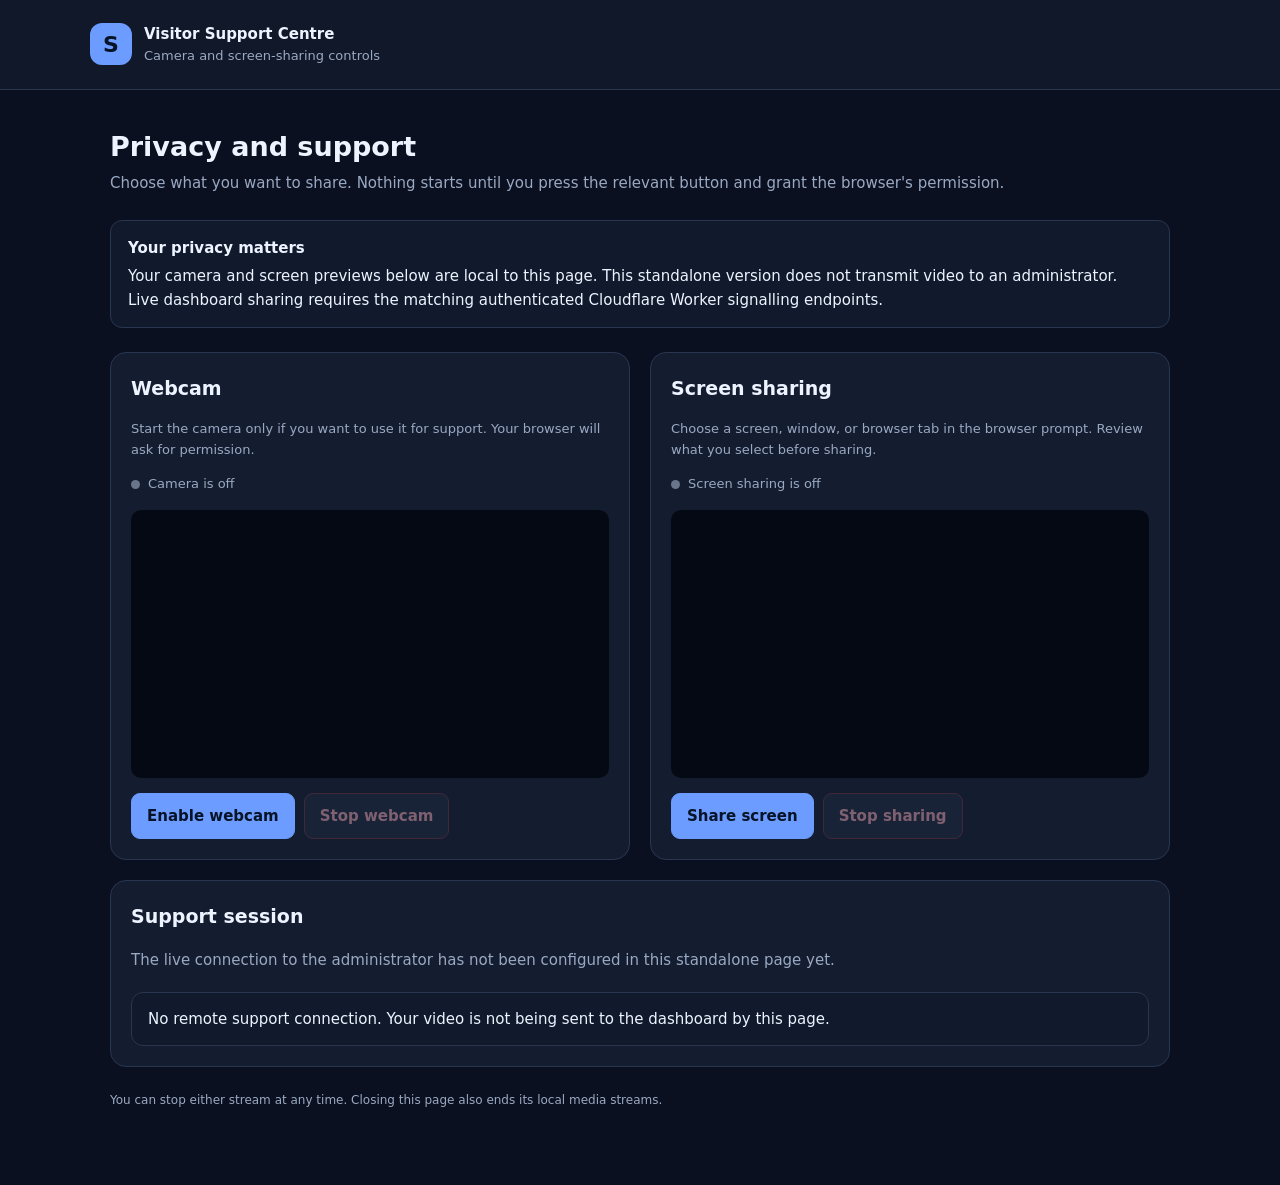
==== client.html @ 4397049b "add client" ====
<!DOCTYPE html>
<html lang="en">
<head>
  <meta charset="UTF-8">
  <meta name="viewport" content="width=device-width, initial-scale=1">
  <title>Visitor Support Centre</title>
  <style>
    :root {
      color-scheme: dark;
      --bg: #0b1020;
      --panel: #141c30;
      --border: #293650;
      --text: #edf3ff;
      --muted: #9aa9c2;
      --blue: #6c9cff;
      --green: #57d6a0;
      --red: #ff7185;
    }

    * { box-sizing: border-box; }

    body {
      margin: 0;
      min-height: 100vh;
      background: var(--bg);
      color: var(--text);
      font: 15px/1.6 system-ui, sans-serif;
    }

    header {
      padding: 22px max(20px, calc((100% - 1100px) / 2));
      border-bottom: 1px solid var(--border);
      background: #10182a;
    }

    .brand {
      display: flex;
      align-items: center;
      gap: 12px;
    }

    .logo {
      display: grid;
      place-items: center;
      width: 42px;
      height: 42px;
      border-radius: 12px;
      background: var(--blue);
      color: #071326;
      font-size: 22px;
      font-weight: 800;
    }

    h1, h2, p { margin-top: 0; }
    h1 { margin-bottom: 3px; font-size: 27px; }
    h2 { font-size: 19px; }
    .muted { color: var(--muted); }
    .small { font-size: 13px; }

    main {
      max-width: 1100px;
      margin: 35px auto;
      padding: 0 20px 40px;
    }

    .intro { margin-bottom: 25px; }

    .notice {
      padding: 15px 17px;
      margin: 18px 0 24px;
      border: 1px solid var(--border);
      border-radius: 12px;
      background: #111a2c;
    }

    .notice strong { display: block; margin-bottom: 4px; }

    .grid {
      display: grid;
      grid-template-columns: repeat(2, minmax(0, 1fr));
      gap: 20px;
    }

    .panel {
      min-width: 0;
      padding: 20px;
      border: 1px solid var(--border);
      border-radius: 16px;
      background: var(--panel);
    }

    video {
      display: block;
      width: 100%;
      aspect-ratio: 16 / 9;
      margin: 15px 0;
      border-radius: 10px;
      background: #050914;
      object-fit: contain;
    }

    .status {
      display: flex;
      align-items: center;
      gap: 8px;
      margin: 8px 0;
      color: var(--muted);
      font-size: 13px;
    }

    .dot {
      width: 9px;
      height: 9px;
      flex: 0 0 auto;
      border-radius: 50%;
      background: #68758b;
    }

    .dot.active { background: var(--green); }
    .dot.error { background: var(--red); }

    .buttons {
      display: flex;
      flex-wrap: wrap;
      gap: 9px;
      margin-top: 14px;
    }

    button {
      min-height: 42px;
      padding: 10px 15px;
      border: 1px solid var(--border);
      border-radius: 9px;
      background: #202c43;
      color: var(--text);
      font: inherit;
      font-weight: 650;
      cursor: pointer;
    }

    button.primary {
      border-color: var(--blue);
      background: var(--blue);
      color: #071326;
    }

    button.danger {
      border-color: #793746;
      color: #ffb4c0;
    }

    button:disabled {
      opacity: .45;
      cursor: not-allowed;
    }

    #supportStatus {
      margin-top: 20px;
      padding: 14px 16px;
      border: 1px solid var(--border);
      border-radius: 12px;
      background: #111a2c;
      overflow-wrap: anywhere;
    }

    footer {
      margin-top: 24px;
      color: var(--muted);
      font-size: 12px;
    }

    @media (max-width: 700px) {
      .grid { grid-template-columns: 1fr; }
      main { margin-top: 22px; }
    }
  </style>
</head>
<body>
  <header>
    <div class="brand">
      <div class="logo">S</div>
      <div>
        <strong>Visitor Support Centre</strong>
        <div class="muted small">Camera and screen-sharing controls</div>
      </div>
    </div>
  </header>

  <main>
    <section class="intro">
      <h1>Privacy and support</h1>
      <p class="muted">
        Choose what you want to share. Nothing starts until you press
        the relevant button and grant the browser's permission.
      </p>
    </section>

    <div class="notice">
      <strong>Your privacy matters</strong>
      Your camera and screen previews below are local to this page.
      This standalone version does not transmit video to an administrator.
      Live dashboard sharing requires the matching authenticated
      Cloudflare Worker signalling endpoints.
    </div>

    <div class="grid">
      <section class="panel">
        <h2>Webcam</h2>
        <p class="muted small">
          Start the camera only if you want to use it for support.
          Your browser will ask for permission.
        </p>

        <div class="status">
          <span id="cameraDot" class="dot"></span>
          <span id="cameraStatus">Camera is off</span>
        </div>

        <video id="cameraVideo" autoplay muted playsinline></video>

        <div class="buttons">
          <button id="startCamera" class="primary">Enable webcam</button>
          <button id="stopCamera" class="danger" disabled>Stop webcam</button>
        </div>
      </section>

      <section class="panel">
        <h2>Screen sharing</h2>
        <p class="muted small">
          Choose a screen, window, or browser tab in the browser prompt.
          Review what you select before sharing.
        </p>

        <div class="status">
          <span id="screenDot" class="dot"></span>
          <span id="screenStatus">Screen sharing is off</span>
        </div>

        <video id="screenVideo" autoplay muted playsinline></video>

        <div class="buttons">
          <button id="startScreen" class="primary">Share screen</button>
          <button id="stopScreen" class="danger" disabled>Stop sharing</button>
        </div>
      </section>
    </div>

    <section class="panel" style="margin-top:20px">
      <h2>Support session</h2>
      <p class="muted">
        The live connection to the administrator has not been configured
        in this standalone page yet.
      </p>
      <div id="supportStatus" role="status" aria-live="polite">
        No remote support connection. Your video is not being sent to
        the dashboard by this page.
      </div>
    </section>

    <footer>
      You can stop either stream at any time. Closing this page also
      ends its local media streams.
    </footer>
  </main>

  <script>
    "use strict";

    const cameraVideo = document.getElementById("cameraVideo");
    const screenVideo = document.getElementById("screenVideo");

    let cameraStream = null;
    let screenStream = null;

    function setStatus(type, message, active = false, error = false) {
      document.getElementById(type + "Status").textContent = message;

      const dot = document.getElementById(type + "Dot");
      dot.classList.toggle("active", active);
      dot.classList.toggle("error", error);
    }

    function stopStream(stream) {
      if (stream) {
        stream.getTracks().forEach(track => track.stop());
      }
    }

    async function startCamera() {
      if (!navigator.mediaDevices?.getUserMedia) {
        setStatus(
          "camera",
          "Camera access is unavailable. Use a supported browser over HTTPS.",
          false,
          true
        );
        return;
      }

      try {
        cameraStream = await navigator.mediaDevices.getUserMedia({
          video: true,
          audio: false
        });

        cameraVideo.srcObject = cameraStream;

        document.getElementById("startCamera").disabled = true;
        document.getElementById("stopCamera").disabled = false;

        setStatus("camera", "Webcam preview is active on this device.", true);
      } catch (error) {
        setStatus(
          "camera",
          error.name === "NotAllowedError"
            ? "Camera permission was denied."
            : "Could not start the camera: " + error.message,
          false,
          true
        );
      }
    }

    function stopCamera() {
      stopStream(cameraStream);
      cameraStream = null;
      cameraVideo.srcObject = null;

      document.getElementById("startCamera").disabled = false;
      document.getElementById("stopCamera").disabled = true;

      setStatus("camera", "Camera is off");
    }

    async function startScreen() {
      if (!navigator.mediaDevices?.getDisplayMedia) {
        setStatus(
          "screen",
          "Screen sharing is unavailable in this browser.",
          false,
          true
        );
        return;
      }

      try {
        screenStream = await navigator.mediaDevices.getDisplayMedia({
          video: true,
          audio: false
        });

        screenVideo.srcObject = screenStream;

        document.getElementById("startScreen").disabled = true;
        document.getElementById("stopScreen").disabled = false;

        setStatus("screen", "Screen preview is active on this device.", true);

        // Also handle the browser's built-in "Stop sharing" control.
        screenStream.getVideoTracks()[0].addEventListener(
          "ended",
          stopScreen,
          { once: true }
        );
      } catch (error) {
        setStatus(
          "screen",
          error.name === "NotAllowedError"
            ? "Screen sharing was cancelled or denied."
            : "Could not start screen sharing: " + error.message,
          false,
          true
        );
      }
    }

    function stopScreen() {
      stopStream(screenStream);
      screenStream = null;
      screenVideo.srcObject = null;

      document.getElementById("startScreen").disabled = false;
      document.getElementById("stopScreen").disabled = true;

      setStatus("screen", "Screen sharing is off");
    }

    document.getElementById("startCamera").addEventListener(
      "click", startCamera
    );
    document.getElementById("stopCamera").addEventListener(
      "click", stopCamera
    );
    document.getElementById("startScreen").addEventListener(
      "click", startScreen
    );
    document.getElementById("stopScreen").addEventListener(
      "click", stopScreen
    );

    window.addEventListener("pagehide", () => {
      stopStream(cameraStream);
      stopStream(screenStream);
    });
  </script>
</body>
</html>
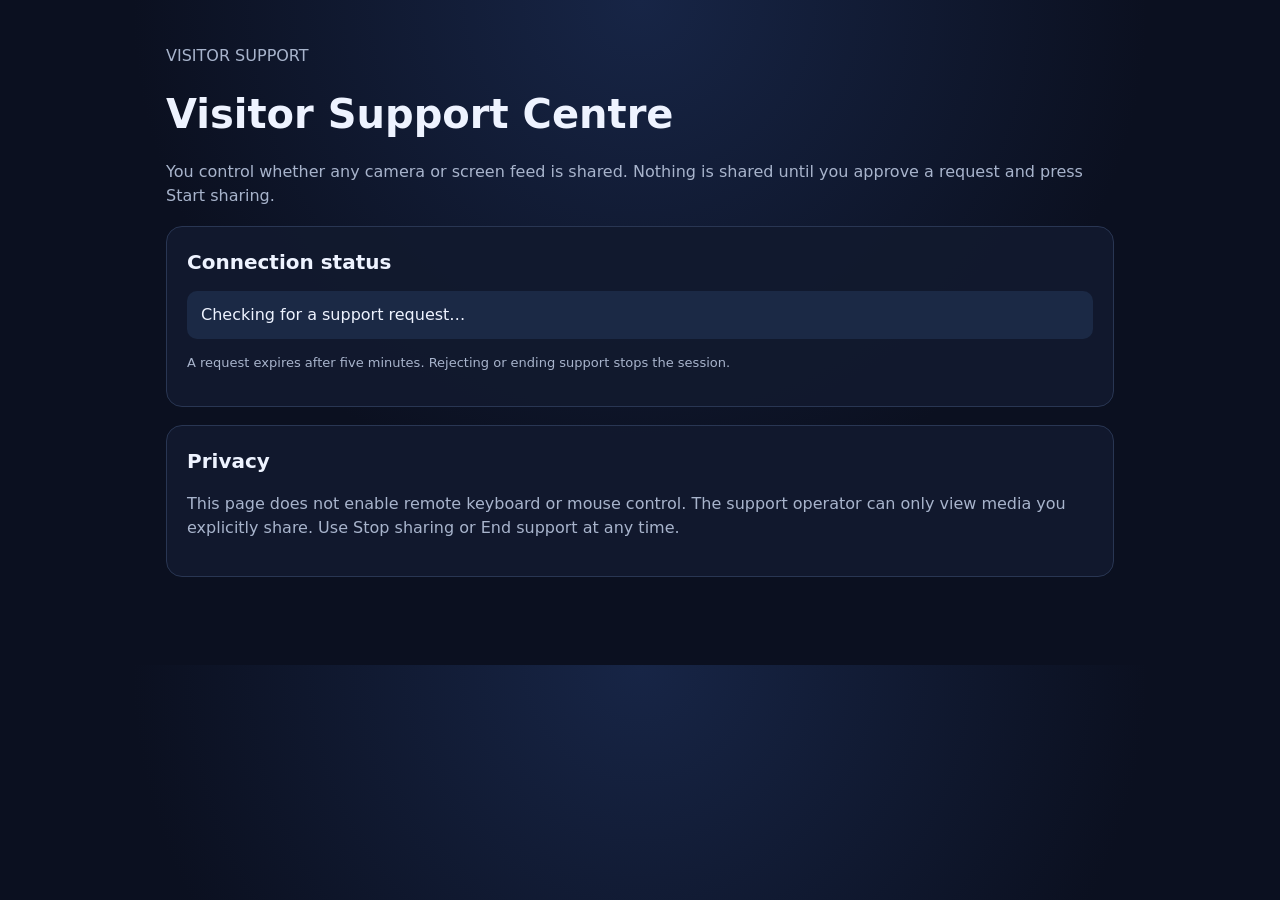
==== commit cec04bc9: "d" ====
--- a/client.html
+++ b/client.html
@@ -1,408 +1,672 @@
-
-<!DOCTYPE html>
+<!doctype html>
 <html lang="en">
 <head>
-  <meta charset="UTF-8">
-  <meta name="viewport" content="width=device-width, initial-scale=1">
-  <title>Visitor Support Centre</title>
-  <style>
-    :root {
-      color-scheme: dark;
-      --bg: #0b1020;
-      --panel: #141c30;
-      --border: #293650;
-      --text: #edf3ff;
-      --muted: #9aa9c2;
-      --blue: #6c9cff;
-      --green: #57d6a0;
-      --red: #ff7185;
-    }
-
-    * { box-sizing: border-box; }
-
-    body {
-      margin: 0;
-      min-height: 100vh;
-      background: var(--bg);
-      color: var(--text);
-      font: 15px/1.6 system-ui, sans-serif;
-    }
-
-    header {
-      padding: 22px max(20px, calc((100% - 1100px) / 2));
-      border-bottom: 1px solid var(--border);
-      background: #10182a;
-    }
-
-    .brand {
-      display: flex;
-      align-items: center;
-      gap: 12px;
-    }
-
-    .logo {
-      display: grid;
-      place-items: center;
-      width: 42px;
-      height: 42px;
-      border-radius: 12px;
-      background: var(--blue);
-      color: #071326;
-      font-size: 22px;
-      font-weight: 800;
-    }
-
-    h1, h2, p { margin-top: 0; }
-    h1 { margin-bottom: 3px; font-size: 27px; }
-    h2 { font-size: 19px; }
-    .muted { color: var(--muted); }
-    .small { font-size: 13px; }
-
-    main {
-      max-width: 1100px;
-      margin: 35px auto;
-      padding: 0 20px 40px;
-    }
-
-    .intro { margin-bottom: 25px; }
-
-    .notice {
-      padding: 15px 17px;
-      margin: 18px 0 24px;
-      border: 1px solid var(--border);
-      border-radius: 12px;
-      background: #111a2c;
-    }
-
-    .notice strong { display: block; margin-bottom: 4px; }
-
-    .grid {
-      display: grid;
-      grid-template-columns: repeat(2, minmax(0, 1fr));
-      gap: 20px;
-    }
-
-    .panel {
-      min-width: 0;
-      padding: 20px;
-      border: 1px solid var(--border);
-      border-radius: 16px;
-      background: var(--panel);
-    }
-
-    video {
-      display: block;
-      width: 100%;
-      aspect-ratio: 16 / 9;
-      margin: 15px 0;
-      border-radius: 10px;
-      background: #050914;
-      object-fit: contain;
-    }
-
-    .status {
-      display: flex;
-      align-items: center;
-      gap: 8px;
-      margin: 8px 0;
-      color: var(--muted);
-      font-size: 13px;
-    }
-
-    .dot {
-      width: 9px;
-      height: 9px;
-      flex: 0 0 auto;
-      border-radius: 50%;
-      background: #68758b;
-    }
-
-    .dot.active { background: var(--green); }
-    .dot.error { background: var(--red); }
-
-    .buttons {
-      display: flex;
-      flex-wrap: wrap;
-      gap: 9px;
-      margin-top: 14px;
-    }
-
-    button {
-      min-height: 42px;
-      padding: 10px 15px;
-      border: 1px solid var(--border);
-      border-radius: 9px;
-      background: #202c43;
-      color: var(--text);
-      font: inherit;
-      font-weight: 650;
-      cursor: pointer;
-    }
-
-    button.primary {
-      border-color: var(--blue);
-      background: var(--blue);
-      color: #071326;
-    }
-
-    button.danger {
-      border-color: #793746;
-      color: #ffb4c0;
-    }
-
-    button:disabled {
-      opacity: .45;
-      cursor: not-allowed;
-    }
-
-    #supportStatus {
-      margin-top: 20px;
-      padding: 14px 16px;
-      border: 1px solid var(--border);
-      border-radius: 12px;
-      background: #111a2c;
-      overflow-wrap: anywhere;
-    }
-
-    footer {
-      margin-top: 24px;
-      color: var(--muted);
-      font-size: 12px;
-    }
-
-    @media (max-width: 700px) {
-      .grid { grid-template-columns: 1fr; }
-      main { margin-top: 22px; }
-    }
-  </style>
+<meta charset="utf-8">
+<meta name="viewport" content="width=device-width,initial-scale=1">
+<title>Visitor Support Centre</title>
+<style>
+:root {
+  color-scheme: dark;
+  --bg: #0b1020;
+  --panel: #121a2e;
+  --line: #293653;
+  --text: #eef3ff;
+  --muted: #a8b4cc;
+  --blue: #5d8cff;
+  --red: #ff6878;
+  --green: #48d6a0;
+}
+* { box-sizing: border-box; }
+body {
+  margin: 0;
+  background: radial-gradient(circle at top, #172546, var(--bg) 55%);
+  color: var(--text);
+  font: 16px/1.5 system-ui, sans-serif;
+}
+.wrap { max-width: 980px; margin: auto; padding: 28px 16px 70px; }
+h1 { margin: 0 0 6px; font-size: clamp(27px, 5vw, 40px); }
+h2 { margin: 0 0 12px; font-size: 20px; }
+.muted { color: var(--muted); }
+.panel {
+  background: #121a2eeb;
+  border: 1px solid var(--line);
+  border-radius: 16px;
+  padding: 20px;
+  margin: 18px 0;
+}
+.status {
+  padding: 12px 14px;
+  border-radius: 10px;
+  background: #1b2945;
+  margin: 14px 0;
+}
+.row { display: flex; gap: 10px; flex-wrap: wrap; }
+.button {
+  border: 1px solid var(--line);
+  border-radius: 10px;
+  padding: 10px 14px;
+  background: #1b2945;
+  color: var(--text);
+  font-weight: 650;
+  cursor: pointer;
+}
+.primary {
+  background: var(--blue);
+  border-color: var(--blue);
+  color: #071126;
+}
+.danger { background: #49202d; border-color: #733344; }
+.button:disabled { opacity: .45; cursor: not-allowed; }
+.videos {
+  display: grid;
+  grid-template-columns: repeat(auto-fit, minmax(260px, 1fr));
+  gap: 14px;
+}
+.video-box { min-width: 0; }
+.video-box video {
+  width: 100%;
+  aspect-ratio: 16 / 9;
+  object-fit: contain;
+  background: #050812;
+  border: 1px solid var(--line);
+  border-radius: 10px;
+}
+.label { display: block; font-weight: 650; margin-bottom: 8px; }
+.fine { font-size: 13px; color: var(--muted); }
+[hidden] { display: none !important; }
+</style>
 </head>
 <body>
-  <header>
-    <div class="brand">
-      <div class="logo">S</div>
-      <div>
-        <strong>Visitor Support Centre</strong>
-        <div class="muted small">Camera and screen-sharing controls</div>
+<main class="wrap">
+  <p class="muted">VISITOR SUPPORT</p>
+  <h1>Visitor Support Centre</h1>
+  <p class="muted">
+    You control whether any camera or screen feed is shared.
+    Nothing is shared until you approve a request and press Start sharing.
+  </p>
+
+  <section class="panel">
+    <h2>Connection status</h2>
+    <div id="status" class="status" role="status">
+      Checking for a support request…
+    </div>
+
+    <div id="requestActions" class="row" hidden>
+      <button id="approve" class="button primary">
+        Approve support request
+      </button>
+      <button id="deny" class="button danger">
+        Reject request
+      </button>
+    </div>
+
+    <p class="fine">
+      A request expires after five minutes.
+      Rejecting or ending support stops the session.
+    </p>
+  </section>
+
+  <section id="mediaPanel" class="panel" hidden>
+    <h2>Choose what to share</h2>
+    <p class="muted">
+      The browser will ask separately for camera or screen access.
+      You can share either, both, or neither.
+    </p>
+
+    <div class="row">
+      <button id="cameraPreview" class="button">
+        Enable camera preview
+      </button>
+      <button id="screenPreview" class="button">
+        Choose screen to preview
+      </button>
+      <button id="startShare" class="button primary" disabled>
+        Start sharing selected media
+      </button>
+      <button id="stopShare" class="button danger" disabled>
+        Stop sharing
+      </button>
+      <button id="endSupport" class="button danger">
+        End support session
+      </button>
+    </div>
+
+    <div class="videos" style="margin-top:16px">
+      <div class="video-box">
+        <span class="label">Your camera preview</span>
+        <video id="cameraVideo" autoplay muted playsinline></video>
+      </div>
+      <div class="video-box">
+        <span class="label">Your screen preview</span>
+        <video id="screenVideo" autoplay muted playsinline></video>
       </div>
     </div>
-  </header>
-
-  <main>
-    <section class="intro">
-      <h1>Privacy and support</h1>
-      <p class="muted">
-        Choose what you want to share. Nothing starts until you press
-        the relevant button and grant the browser's permission.
-      </p>
-    </section>
-
-    <div class="notice">
-      <strong>Your privacy matters</strong>
-      Your camera and screen previews below are local to this page.
-      This standalone version does not transmit video to an administrator.
-      Live dashboard sharing requires the matching authenticated
-      Cloudflare Worker signalling endpoints.
-    </div>
-
-    <div class="grid">
-      <section class="panel">
-        <h2>Webcam</h2>
-        <p class="muted small">
-          Start the camera only if you want to use it for support.
-          Your browser will ask for permission.
-        </p>
-
-        <div class="status">
-          <span id="cameraDot" class="dot"></span>
-          <span id="cameraStatus">Camera is off</span>
-        </div>
-
-        <video id="cameraVideo" autoplay muted playsinline></video>
-
-        <div class="buttons">
-          <button id="startCamera" class="primary">Enable webcam</button>
-          <button id="stopCamera" class="danger" disabled>Stop webcam</button>
-        </div>
-      </section>
-
-      <section class="panel">
-        <h2>Screen sharing</h2>
-        <p class="muted small">
-          Choose a screen, window, or browser tab in the browser prompt.
-          Review what you select before sharing.
-        </p>
-
-        <div class="status">
-          <span id="screenDot" class="dot"></span>
-          <span id="screenStatus">Screen sharing is off</span>
-        </div>
-
-        <video id="screenVideo" autoplay muted playsinline></video>
-
-        <div class="buttons">
-          <button id="startScreen" class="primary">Share screen</button>
-          <button id="stopScreen" class="danger" disabled>Stop sharing</button>
-        </div>
-      </section>
-    </div>
-
-    <section class="panel" style="margin-top:20px">
-      <h2>Support session</h2>
-      <p class="muted">
-        The live connection to the administrator has not been configured
-        in this standalone page yet.
-      </p>
-      <div id="supportStatus" role="status" aria-live="polite">
-        No remote support connection. Your video is not being sent to
-        the dashboard by this page.
-      </div>
-    </section>
-
-    <footer>
-      You can stop either stream at any time. Closing this page also
-      ends its local media streams.
-    </footer>
-  </main>
-
-  <script>
-    "use strict";
-
-    const cameraVideo = document.getElementById("cameraVideo");
-    const screenVideo = document.getElementById("screenVideo");
-
-    let cameraStream = null;
-    let screenStream = null;
-
-    function setStatus(type, message, active = false, error = false) {
-      document.getElementById(type + "Status").textContent = message;
-
-      const dot = document.getElementById(type + "Dot");
-      dot.classList.toggle("active", active);
-      dot.classList.toggle("error", error);
-    }
-
-    function stopStream(stream) {
-      if (stream) {
-        stream.getTracks().forEach(track => track.stop());
-      }
-    }
-
-    async function startCamera() {
-      if (!navigator.mediaDevices?.getUserMedia) {
-        setStatus(
-          "camera",
-          "Camera access is unavailable. Use a supported browser over HTTPS.",
-          false,
-          true
+
+    <p class="fine">
+      Screen sharing is limited to the screen, window, or tab you choose
+      in the browser picker. The support page does not record or save video.
+    </p>
+  </section>
+
+  <section class="panel">
+    <h2>Privacy</h2>
+    <p class="muted">
+      This page does not enable remote keyboard or mouse control.
+      The support operator can only view media you explicitly share.
+      Use Stop sharing or End support at any time.
+    </p>
+  </section>
+</main>
+
+<script>
+(() => {
+  'use strict';
+
+  const API = 'https://testing.mrguy987.workers.dev';
+  const SESSION_KEY = 'visitor_dashboard_session';
+  const SUPPORT_KEY = 'visitor_support_active_v1';
+
+  const ICE_SERVERS = [
+    { urls: 'stun:stun.l.google.com:19302' }
+  ];
+
+  const $ = id => document.getElementById(id);
+
+  let sessionId = sessionStorage.getItem(SESSION_KEY) || '';
+  let supportId = '';
+  let token = '';
+  let statusTimer = null;
+  let signalTimer = null;
+  let signalSeen = new Set();
+  let approved = false;
+  let sharing = false;
+
+  let cameraStream = null;
+  let screenStream = null;
+  let pcs = {};
+
+  function status(message) {
+    $('status').textContent = message;
+  }
+
+  function authHeaders() {
+    return {
+      'Content-Type': 'application/json',
+      'Authorization': 'Bearer ' + token
+    };
+  }
+
+  async function api(path, options = {}) {
+    const response = await fetch(API + path, options);
+
+    let data = {};
+
+    try {
+      data = await response.json();
+    } catch {}
+
+    if (!response.ok || data.ok === false) {
+      throw new Error(
+        data.error || ('Request failed (' + response.status + ')')
+      );
+    }
+
+    return data;
+  }
+
+  function stored() {
+    try {
+      return JSON.parse(
+        sessionStorage.getItem(SUPPORT_KEY) || '{}'
+      );
+    } catch {
+      return {};
+    }
+  }
+
+  function save() {
+    sessionStorage.setItem(
+      SUPPORT_KEY,
+      JSON.stringify({ supportId, token })
+    );
+  }
+
+  function showMedia() {
+    $('mediaPanel').hidden = !approved;
+  }
+
+  async function pollPending() {
+    if (!sessionId) {
+      status(
+        'No tracked visitor session was found in this tab. ' +
+        'Open this page in the same tab as the website where you ' +
+        'accepted tracking, then reload.'
+      );
+      return;
+    }
+
+    try {
+      if (supportId && token) {
+        const d = await api(
+          '/api/support/status?id=' +
+          encodeURIComponent(supportId),
+          { headers: authHeaders() }
         );
+
+        const s = d.support.status;
+
+        if (s === 'approved' || s === 'connected') {
+          approved = true;
+          showMedia();
+
+          status(
+            s === 'connected'
+              ? 'Support is connected. Start sharing only when ready.'
+              : 'Request approved. Choose media below, then press Start sharing.'
+          );
+
+          startSignalPolling();
+        } else if (s === 'denied') {
+          status('You rejected the support request.');
+          clearSupport();
+        } else if (s === 'ended') {
+          status('Support session ended or expired.');
+          stopAllMedia();
+          clearSupport();
+        } else {
+          status('Support request is waiting for your decision.');
+        }
+
         return;
       }
 
+      const d = await api(
+        '/api/support/pending?sessionId=' +
+        encodeURIComponent(sessionId)
+      );
+
+      if (d.requestPending && d.visitorToken) {
+        supportId = d.supportId;
+        token = d.visitorToken;
+        save();
+
+        $('requestActions').hidden = false;
+
+        status(
+          'A support operator is requesting a session. ' +
+          'Approve or reject it below.'
+        );
+      } else if (!d.requestPending) {
+        $('requestActions').hidden = true;
+
+        status(
+          'No support request is waiting. ' +
+          'This page will keep checking while it is open.'
+        );
+      } else {
+        status(
+          'A support request has already been claimed in another ' +
+          'open page. Keep using that page to respond.'
+        );
+      }
+    } catch (e) {
+      status('Connection error: ' + e.message);
+    }
+  }
+
+  async function decision(value) {
+    try {
+      await api('/api/support/decision', {
+        method: 'POST',
+        headers: authHeaders(),
+        body: JSON.stringify({
+          supportId,
+          decision: value
+        })
+      });
+
+      $('requestActions').hidden = true;
+
+      if (value === 'approved') {
+        approved = true;
+        showMedia();
+
+        status(
+          'Approved. Choose preview options below, ' +
+          'then explicitly start sharing.'
+        );
+
+        startSignalPolling();
+      } else {
+        status('Support request rejected.');
+        clearSupport();
+      }
+    } catch (e) {
+      status('Could not update request: ' + e.message);
+    }
+  }
+
+  async function sendSignal(type, payload) {
+    await api('/api/support/signal', {
+      method: 'POST',
+      headers: authHeaders(),
+      body: JSON.stringify({
+        supportId,
+        signalType: type,
+        payload
+      })
+    });
+  }
+
+  function pcFor(media) {
+    if (pcs[media]) return pcs[media];
+
+    const pc = new RTCPeerConnection({
+      iceServers: ICE_SERVERS
+    });
+
+    pcs[media] = pc;
+
+    pc.onicecandidate = e => {
+      if (e.candidate) {
+        sendSignal('ice-candidate', {
+          media,
+          candidate: e.candidate.toJSON()
+        }).catch(err => {
+          status('Signalling error: ' + err.message);
+        });
+      }
+    };
+
+    pc.onconnectionstatechange = () => {
+      if (pc.connectionState === 'connected') {
+        status(
+          'Support is connected. You can stop sharing ' +
+          'or end support at any time.'
+        );
+      }
+
+      if (
+        ['failed', 'disconnected'].includes(pc.connectionState)
+      ) {
+        status(
+          'Connection interrupted. You can stop sharing or try again.'
+        );
+      }
+    };
+
+    return pc;
+  }
+
+  async function startSharing() {
+    if (!approved) return;
+
+    const selected = [];
+
+    if (cameraStream) {
+      selected.push(['camera', cameraStream]);
+    }
+
+    if (screenStream) {
+      selected.push(['screen', screenStream]);
+    }
+
+    if (!selected.length) {
+      status('Enable the camera preview or choose a screen first.');
+      return;
+    }
+
+    try {
+      sharing = true;
+      $('startShare').disabled = true;
+      $('stopShare').disabled = false;
+
+      for (const [media, stream] of selected) {
+        const pc = pcFor(media);
+
+        for (const track of stream.getTracks()) {
+          pc.addTrack(track, stream);
+        }
+
+        const offer = await pc.createOffer();
+
+        await pc.setLocalDescription(offer);
+
+        await sendSignal('offer', {
+          media,
+          description: pc.localDescription.toJSON()
+        });
+      }
+
+      status(
+        'Sharing selected media with the approved support session.'
+      );
+    } catch (e) {
+      status('Could not start sharing: ' + e.message);
+
+      sharing = false;
+      $('startShare').disabled = false;
+      $('stopShare').disabled = true;
+    }
+  }
+
+  async function processSignals() {
+    if (!supportId || !token || !approved) return;
+
+    try {
+      const d = await api(
+        '/api/support/signals?id=' +
+        encodeURIComponent(supportId),
+        { headers: authHeaders() }
+      );
+
+      for (const s of d.signals || []) {
+        if (signalSeen.has(s.id)) continue;
+
+        signalSeen.add(s.id);
+
+        if (s.sender !== 'admin') continue;
+
+        const p = s.payload || {};
+        const media = p.media;
+
+        if (!['camera', 'screen'].includes(media)) continue;
+
+        const pc = pcFor(media);
+
+        if (s.signalType === 'answer' && p.description) {
+          if (!pc.currentRemoteDescription) {
+            await pc.setRemoteDescription(p.description);
+          }
+        }
+
+        if (s.signalType === 'ice-candidate' && p.candidate) {
+          try {
+            await pc.addIceCandidate(p.candidate);
+          } catch {
+            // A candidate may arrive before the answer is applied.
+          }
+        }
+      }
+    } catch (e) {
+      status('Signalling error: ' + e.message);
+    }
+  }
+
+  function startSignalPolling() {
+    if (signalTimer) return;
+
+    signalTimer = setInterval(processSignals, 1000);
+    processSignals();
+  }
+
+  function stopStream(stream) {
+    if (stream) {
+      for (const track of stream.getTracks()) {
+        track.stop();
+      }
+    }
+  }
+
+  function stopAllMedia() {
+    stopStream(cameraStream);
+    stopStream(screenStream);
+
+    cameraStream = null;
+    screenStream = null;
+
+    $('cameraVideo').srcObject = null;
+    $('screenVideo').srcObject = null;
+
+    for (const pc of Object.values(pcs)) {
       try {
-        cameraStream = await navigator.mediaDevices.getUserMedia({
-          video: true,
-          audio: false
+        pc.close();
+      } catch {}
+    }
+
+    pcs = {};
+    sharing = false;
+
+    $('startShare').disabled = true;
+    $('stopShare').disabled = true;
+  }
+
+  async function stopSharing() {
+    stopAllMedia();
+
+    status(
+      'Media sharing stopped. The approved support session remains ' +
+      'open until you end it or it expires.'
+    );
+  }
+
+  async function endSupport() {
+    try {
+      if (supportId && token) {
+        await api('/api/support/end', {
+          method: 'POST',
+          headers: authHeaders(),
+          body: JSON.stringify({ supportId })
         });
-
-        cameraVideo.srcObject = cameraStream;
-
-        document.getElementById("startCamera").disabled = true;
-        document.getElementById("stopCamera").disabled = false;
-
-        setStatus("camera", "Webcam preview is active on this device.", true);
-      } catch (error) {
-        setStatus(
-          "camera",
-          error.name === "NotAllowedError"
-            ? "Camera permission was denied."
-            : "Could not start the camera: " + error.message,
-          false,
-          true
-        );
-      }
-    }
-
-    function stopCamera() {
+      }
+    } catch {}
+
+    stopAllMedia();
+    clearSupport();
+    approved = false;
+    showMedia();
+
+    status('Support session ended.');
+  }
+
+  function clearSupport() {
+    supportId = '';
+    token = '';
+    approved = false;
+    sharing = false;
+
+    signalSeen.clear();
+
+    sessionStorage.removeItem(SUPPORT_KEY);
+
+    $('requestActions').hidden = true;
+    showMedia();
+
+    if (signalTimer) clearInterval(signalTimer);
+
+    signalTimer = null;
+
+    stopAllMedia();
+  }
+
+  $('approve').addEventListener('click', () => {
+    decision('approved');
+  });
+
+  $('deny').addEventListener('click', () => {
+    decision('denied');
+  });
+
+  $('cameraPreview').addEventListener('click', async () => {
+    try {
       stopStream(cameraStream);
-      cameraStream = null;
-      cameraVideo.srcObject = null;
-
-      document.getElementById("startCamera").disabled = false;
-      document.getElementById("stopCamera").disabled = true;
-
-      setStatus("camera", "Camera is off");
-    }
-
-    async function startScreen() {
-      if (!navigator.mediaDevices?.getDisplayMedia) {
-        setStatus(
-          "screen",
-          "Screen sharing is unavailable in this browser.",
-          false,
-          true
-        );
-        return;
-      }
-
-      try {
-        screenStream = await navigator.mediaDevices.getDisplayMedia({
-          video: true,
-          audio: false
+
+      cameraStream = await navigator.mediaDevices.getUserMedia({
+        video: true,
+        audio: false
+      });
+
+      $('cameraVideo').srcObject = cameraStream;
+      $('startShare').disabled = false;
+
+      status(
+        'Camera preview is local. Press Start sharing to send it ' +
+        'to the support operator.'
+      );
+    } catch (e) {
+      status('Camera permission was not granted: ' + e.message);
+    }
+  });
+
+  $('screenPreview').addEventListener('click', async () => {
+    try {
+      stopStream(screenStream);
+
+      screenStream = await navigator.mediaDevices.getDisplayMedia({
+        video: true,
+        audio: false
+      });
+
+      $('screenVideo').srcObject = screenStream;
+
+      for (const track of screenStream.getTracks()) {
+        track.addEventListener('ended', () => {
+          screenStream = null;
+          $('screenVideo').srcObject = null;
+
+          if (!cameraStream) {
+            $('startShare').disabled = true;
+          }
         });
-
-        screenVideo.srcObject = screenStream;
-
-        document.getElementById("startScreen").disabled = true;
-        document.getElementById("stopScreen").disabled = false;
-
-        setStatus("screen", "Screen preview is active on this device.", true);
-
-        // Also handle the browser's built-in "Stop sharing" control.
-        screenStream.getVideoTracks()[0].addEventListener(
-          "ended",
-          stopScreen,
-          { once: true }
-        );
-      } catch (error) {
-        setStatus(
-          "screen",
-          error.name === "NotAllowedError"
-            ? "Screen sharing was cancelled or denied."
-            : "Could not start screen sharing: " + error.message,
-          false,
-          true
-        );
-      }
-    }
-
-    function stopScreen() {
-      stopStream(screenStream);
-      screenStream = null;
-      screenVideo.srcObject = null;
-
-      document.getElementById("startScreen").disabled = false;
-      document.getElementById("stopScreen").disabled = true;
-
-      setStatus("screen", "Screen sharing is off");
-    }
-
-    document.getElementById("startCamera").addEventListener(
-      "click", startCamera
-    );
-    document.getElementById("stopCamera").addEventListener(
-      "click", stopCamera
-    );
-    document.getElementById("startScreen").addEventListener(
-      "click", startScreen
-    );
-    document.getElementById("stopScreen").addEventListener(
-      "click", stopScreen
-    );
-
-    window.addEventListener("pagehide", () => {
-      stopStream(cameraStream);
-      stopStream(screenStream);
-    });
-  </script>
+      }
+
+      $('startShare').disabled = false;
+
+      status(
+        'Screen preview is local. Press Start sharing to send it ' +
+        'to the support operator.'
+      );
+    } catch (e) {
+      status(
+        'Screen sharing was cancelled or denied: ' + e.message
+      );
+    }
+  });
+
+  $('startShare').addEventListener('click', startSharing);
+  $('stopShare').addEventListener('click', stopSharing);
+  $('endSupport').addEventListener('click', endSupport);
+
+  const saved = stored();
+
+  if (saved.supportId && saved.token) {
+    supportId = saved.supportId;
+    token = saved.token;
+  }
+
+  pollPending();
+
+  statusTimer = setInterval(()d => {
+    pollPending();
+  }, 2000);
+
+  window.addEventListener('beforeunload', () => {
+    if (statusTimer) clearInterval(statusTimer);
+    if (signalTimer) clearInterval(signalTimer);
+
+    stopAllMedia();
+  });
+})();
+</script>
 </body>
-</html>
+</html>
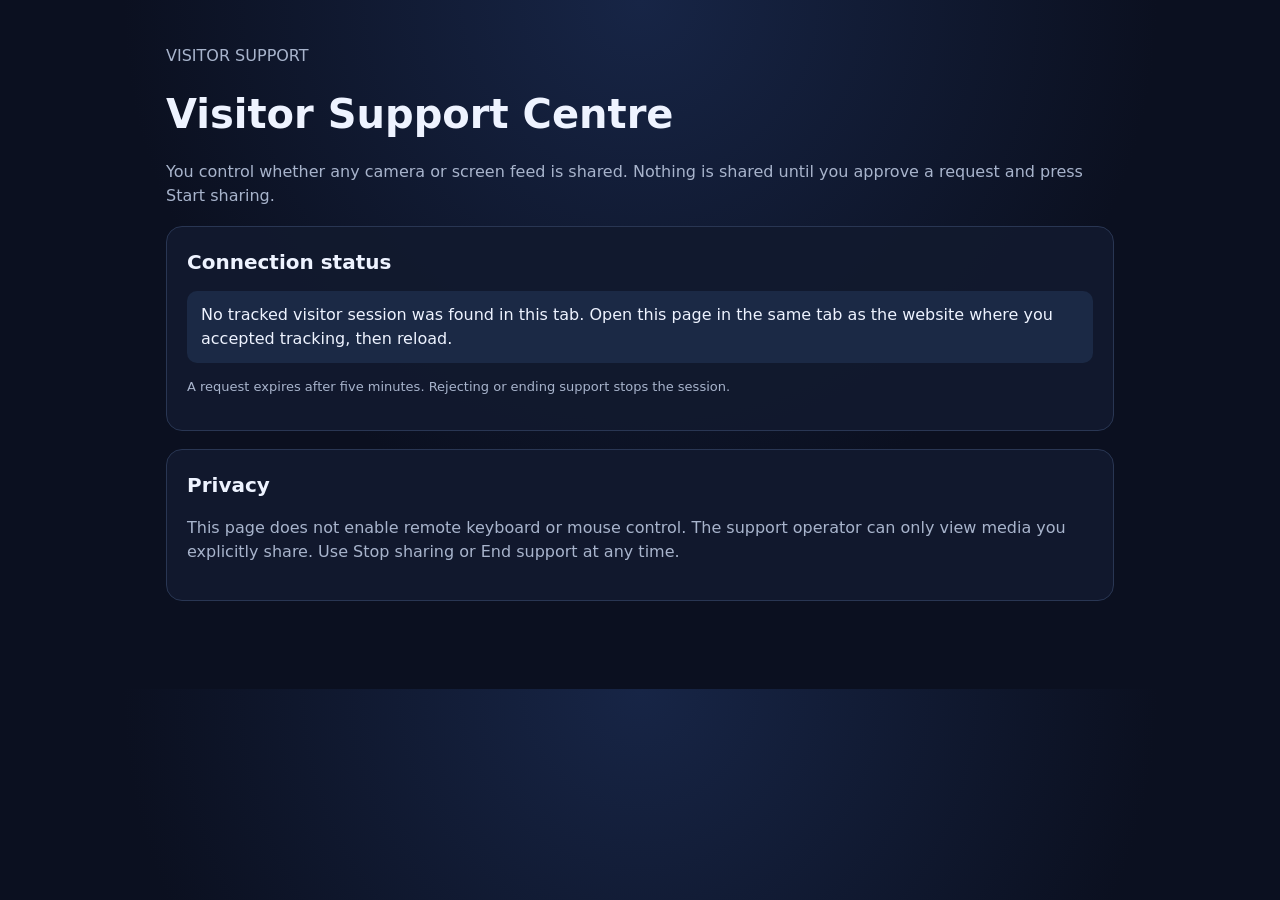
==== commit 7a27ef37: "fix" ====
--- a/client.html
+++ b/client.html
@@ -656,7 +656,7 @@
 
   pollPending();
 
-  statusTimer = setInterval(()d => {
+  statusTimer = setInterval(() => {
     pollPending();
   }, 2000);
 
